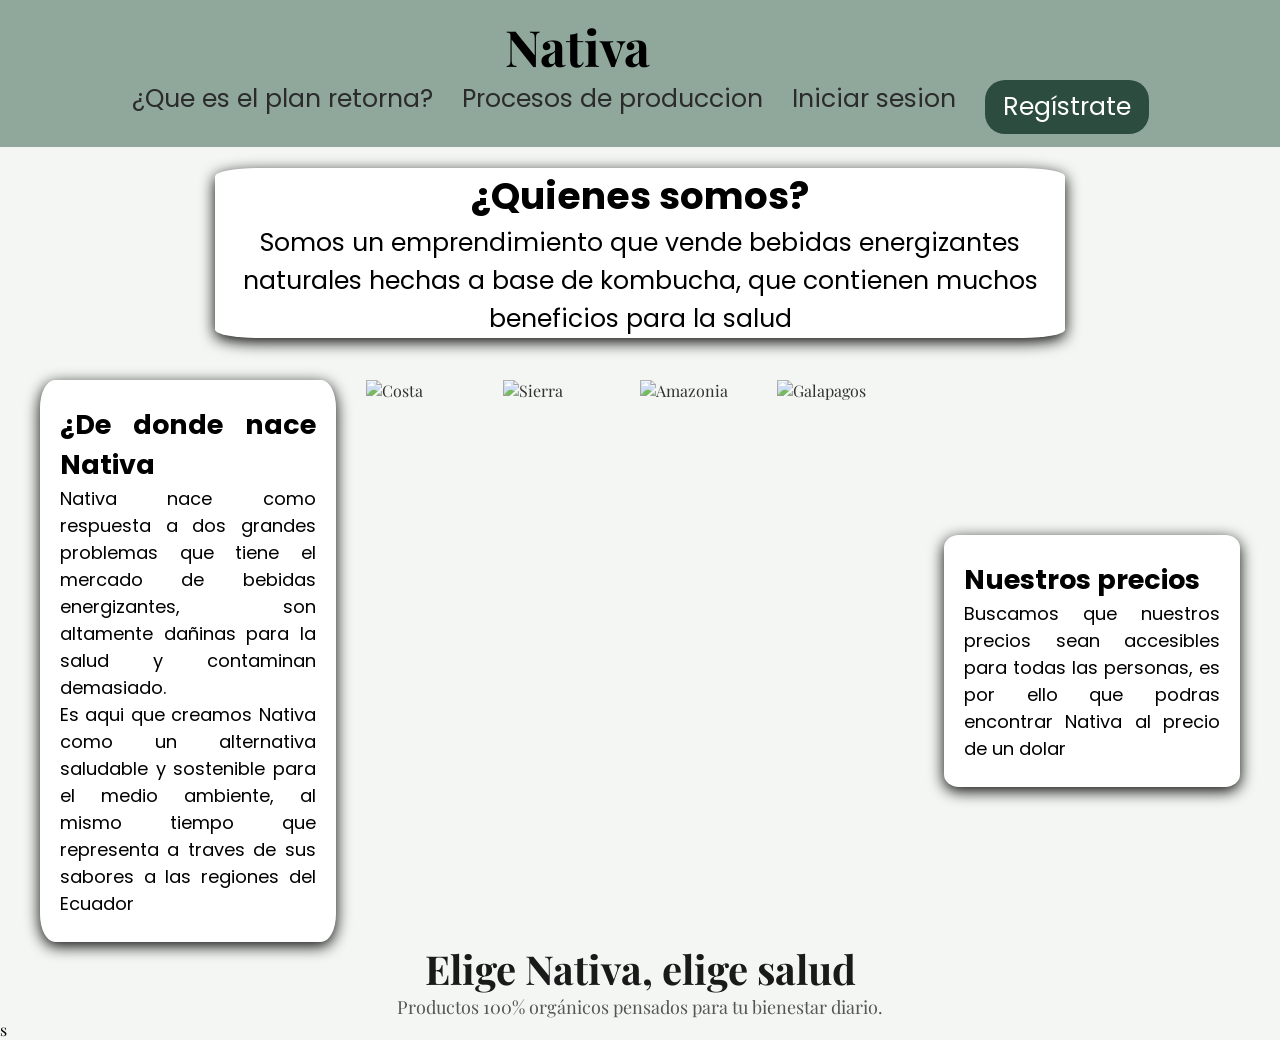
==== index.html @ 59ec5abd "Add files via upload" ====
<!DOCTYPE html>
<html lang="en">
<head>
    <meta charset="UTF-8">
    <meta name="viewport" content="width=device-width, initial-scale=1.0">
    <title>Nativa</title>
    <link rel="preconnect" href="https://fonts.googleapis.com">
  <link rel="preconnect" href="https://fonts.gstatic.com" crossorigin>
  <link href="https://fonts.googleapis.com/css2?family=Playfair+Display:wght@600;700&family=Poppins:wght@400;500;600&display=swap" rel="stylesheet">
    <link rel="stylesheet" href="styles.css">
    <meta name="viewport" content="width=device-width, initial-scale=1.0">

</head>

<body>
      
    <header class="header_principal">
         <h1 class="logo">Nativa</h1>
        <nav class="menu"> 
        <a href="planretorna.html">¿Que es el plan retorna?</a>
        <a href="Procesos de produccion.html">Procesos de produccion</a>
        <a href="http://localhost/fercho/login.php">Iniciar sesion</a>
        <a href="http://localhost/fercho/registro.php" class="btn-registrate">Regístrate</a>
        </nav> 
    </header><br>
    
    <div class="recuadro">
    <h2>¿Quienes somos?</h2>
    <p>
        Somos un emprendimiento que vende bebidas energizantes naturales hechas a base de kombucha, que contienen muchos beneficios para la salud
    </p>
    </div><br><br>
  
    <div class="columnas">

        <aside class="columna">
            <h2>¿De donde nace Nativa</h2>
            <p>Nativa nace como respuesta a dos grandes problemas que tiene el mercado de bebidas energizantes, son altamente dañinas para la salud y contaminan demasiado. <br>
                Es aqui que creamos Nativa como un alternativa saludable y sostenible para el medio ambiente, al mismo tiempo que representa a traves de sus sabores a las regiones del Ecuador
            </p>
        </aside>

          <section>
        <img src="Gemini_Generated_Image_ymlkyoymlkyoymlk.png" alt="Costa">
        <img src="Gemini_Generated_Image_o30logo30logo30l.png" alt="Sierra">
        <img src="Gemini_Generated_Image_p8sc31p8sc31p8sc.png" alt="Amazonia">
        <img src="Gemini_Generated_Image_fdyzqzfdyzqzfdyz.png" alt="Galapagos">
    </section>

        <aside class="columnaderecha">
        <h2>Nuestros precios</h2>
        <p>Buscamos que nuestros precios sean accesibles para todas las personas, es por ello que podras encontrar Nativa al precio de un dolar</p>
        </aside>

    </div>
    <div class="hero">
<h2>Elige Nativa, elige salud</h2>
<p>Productos 100% orgánicos pensados para tu bienestar diario.</p>
  </div>
</body>s
</html>
---- styles.css ----
*{
    padding: 0%;
    margin: 0%;
}

.botonregistro{
font-size: 50px;

}

.registrate{
font-family: 'Playfair Display', serif;
font-size: 35px;
background-color: #8FA89B;
padding: 1px;
}

body{
    font-family: 'Playfair Display', serif;
    color: black;
    gap: 20px;
     background-color: #f3f6f2;
}
.logo{
    font-size: 50px;
    font-style: bold;
    width: 90%;
    text-align: center;
}
.menu{
    text-decoration: none;
    color: #2b2b2b;        
  font-family: 'Poppins', sans-serif; 
  font-size: 25px;       
  gap: 29px;
  justify-content: center;
  display: flex;
}
nav a {
  text-decoration: none !important;
  color: #2b2b2b !important;
  transition: color 0.9s ease;
}
.header_principal{
    background-color: #8FA89B;
    padding: 1%;
}

.btn-registrate {
  background-color: #2b4c3f; 
  color: white !important;
  padding: 8px 18px;
  border-radius: 20px;      
  transition: transform 0.2s, background-color 0.3s;
}

.btn-registrate:hover {
  background-color: #1e362d !important;
  transform: scale(1.05); 
}   
.hero {
  text-align: center;
}

.hero h2 {
  font-family: 'Playfair Display', serif;
  font-size: 40px;
  color: #1a1a1a;
  margin-bottom: 0px;
  text-align: center;
}

.hero p {
  color: #555555;
  font-size: 18px;
  text-align: center;
}
.recuadro {
    background-color: #ffffff;
    max-width: 850px;
    font-size: 25px;
    font-family: 'Poppins', sans-serif;
    justify-content: center;
    margin: auto;
    box-shadow: 0 4px 15px #050505;
    border-radius: 5%;
     transition: transform 0.2s, background-color 0.3s;
     text-align: center;
}
.recuadro:hover{
background-color: #bec2c1 !important;
  transform: scale(1.05);
}

section{
    display: flex;
    width: 600px;
    height: 430px;

}

section img{
width: 0px;
flex-grow: 1;
object-fit: cover;
opacity: .8;
transition: .5s ease;
}

section img:hover{
    width: 300px;
    opacity: 1;
    filter: contrast(120%);
}

.columna, .columnaderecha{
  padding: 25px 20px; 
  flex: 0 1 280px;
  text-align: center;
   background-color: #ffffff;
    max-width: 400px;
    font-size: 18px;
    font-family: 'Poppins', sans-serif;
    justify-content: center;
    margin: auto;
    box-shadow: 0 4px 15px #050505;
    border-radius: 5%;
     transition: transform 0.2s, background-color 0.3s;
     text-align: justify;
     
}
.columnaderecha:hover{
background-color: #bec2c1 !important;
  transform: scale(1.05);
}

.columna:hover{
background-color: #bec2c1 !important;
  transform: scale(1.05);
}

.columnas {
  display: flex;
  align-items: stretch; 
  justify-content: center;
  gap: 30px;
  max-width: 1200px;
  margin: 0 auto;
  padding: 2 px;
}
.contenedor {
    width: 100%; /* Se adapta al ancho disponible */
    max-width: 1200px; /* No crece más de 1200px en pantallas grandes */
    margin: 0 auto; /* Centra el contenido */
}

img {
    max-width: 100%; /* La imagen nunca se saldrá de su contenedor */
    height: auto;
}
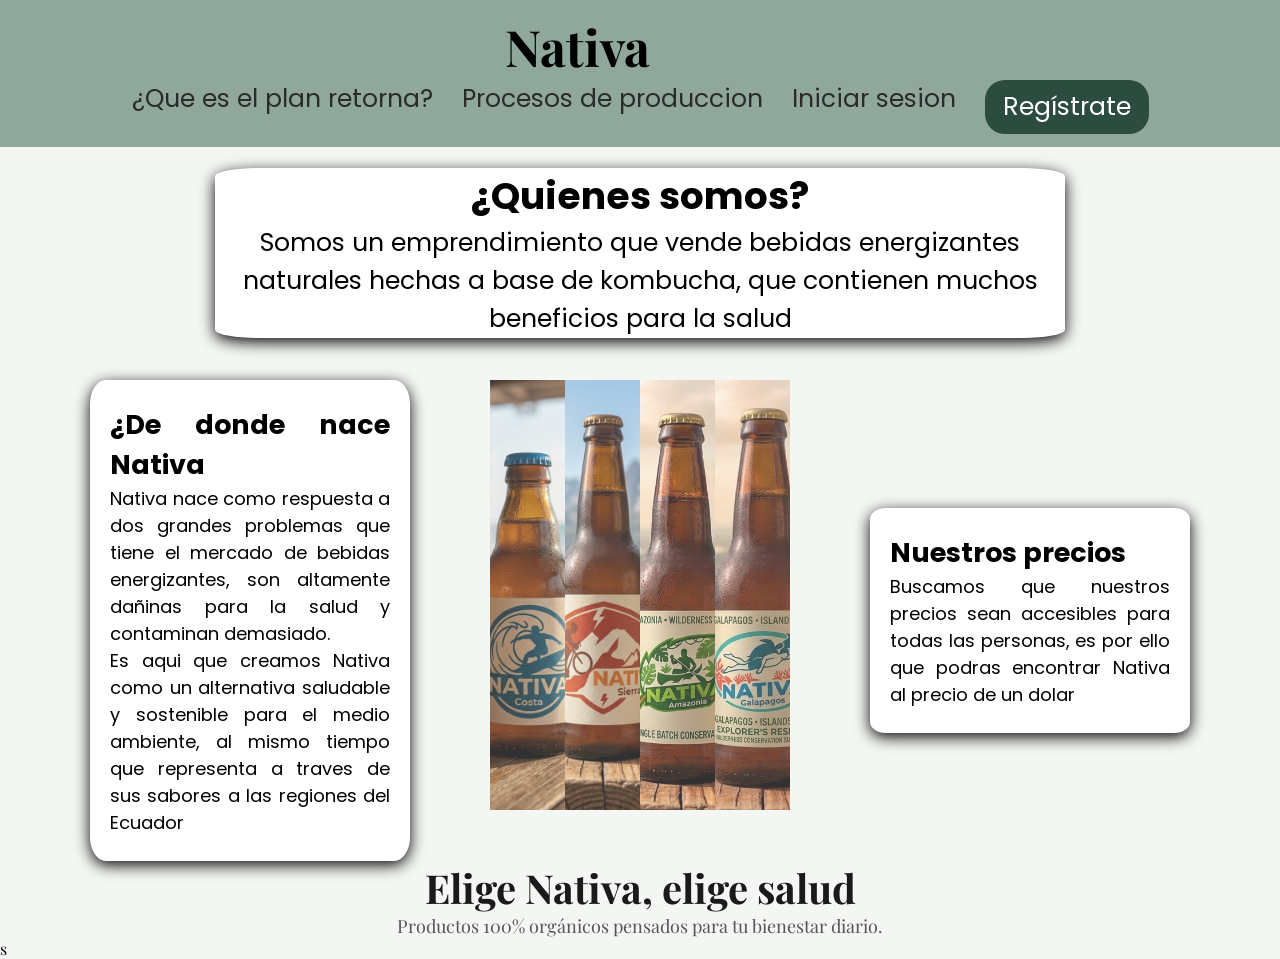
==== commit fb0163f8: "Fix image paths and HTML entity issues in index.html Updated image source paths and corrected HTML e" ====
--- a/index.html
+++ b/index.html
@@ -40,11 +40,11 @@
             </p>
         </aside>
 
-          <section>
-        <img src="Gemini_Generated_Image_ymlkyoymlkyoymlk.png" alt="Costa">
-        <img src="Gemini_Generated_Image_o30logo30logo30l.png" alt="Sierra">
-        <img src="Gemini_Generated_Image_p8sc31p8sc31p8sc.png" alt="Amazonia">
-        <img src="Gemini_Generated_Image_fdyzqzfdyzqzfdyz.png" alt="Galapagos">
+          <section class="imagenes">
+        <img src="nativa.costa.png" alt="Costa">
+        <img src="nativa.sierra.png" alt="Sierra">
+        <img src="nativa.amazonia.png" alt="Amazonia">
+        <img src="nativa.galapagos.png" alt="Galapagos">
     </section>
 
         <aside class="columnaderecha">
--- a/styles.css
+++ b/styles.css
@@ -7,7 +7,18 @@
 font-size: 50px;
 
 }
+.imagenes {
+  display: flex!important;
+  flex-wrap: wrap !important;
+  width: 100% !important;
+  max-width: 100% !important;
+}
 
+/* Y si usaste min-width o width en px para las columnas de Costa/Sierra, cámbialo a max-width */
+.imagenes {
+  width: 100%; /* En móvil cada una ocupará el ancho completo */
+  max-width: 300px !important;
+}
 .registrate{
 font-family: 'Playfair Display', serif;
 font-size: 35px;
@@ -157,4 +168,4 @@
 img {
     max-width: 100%; /* La imagen nunca se saldrá de su contenedor */
     height: auto;
-}+}
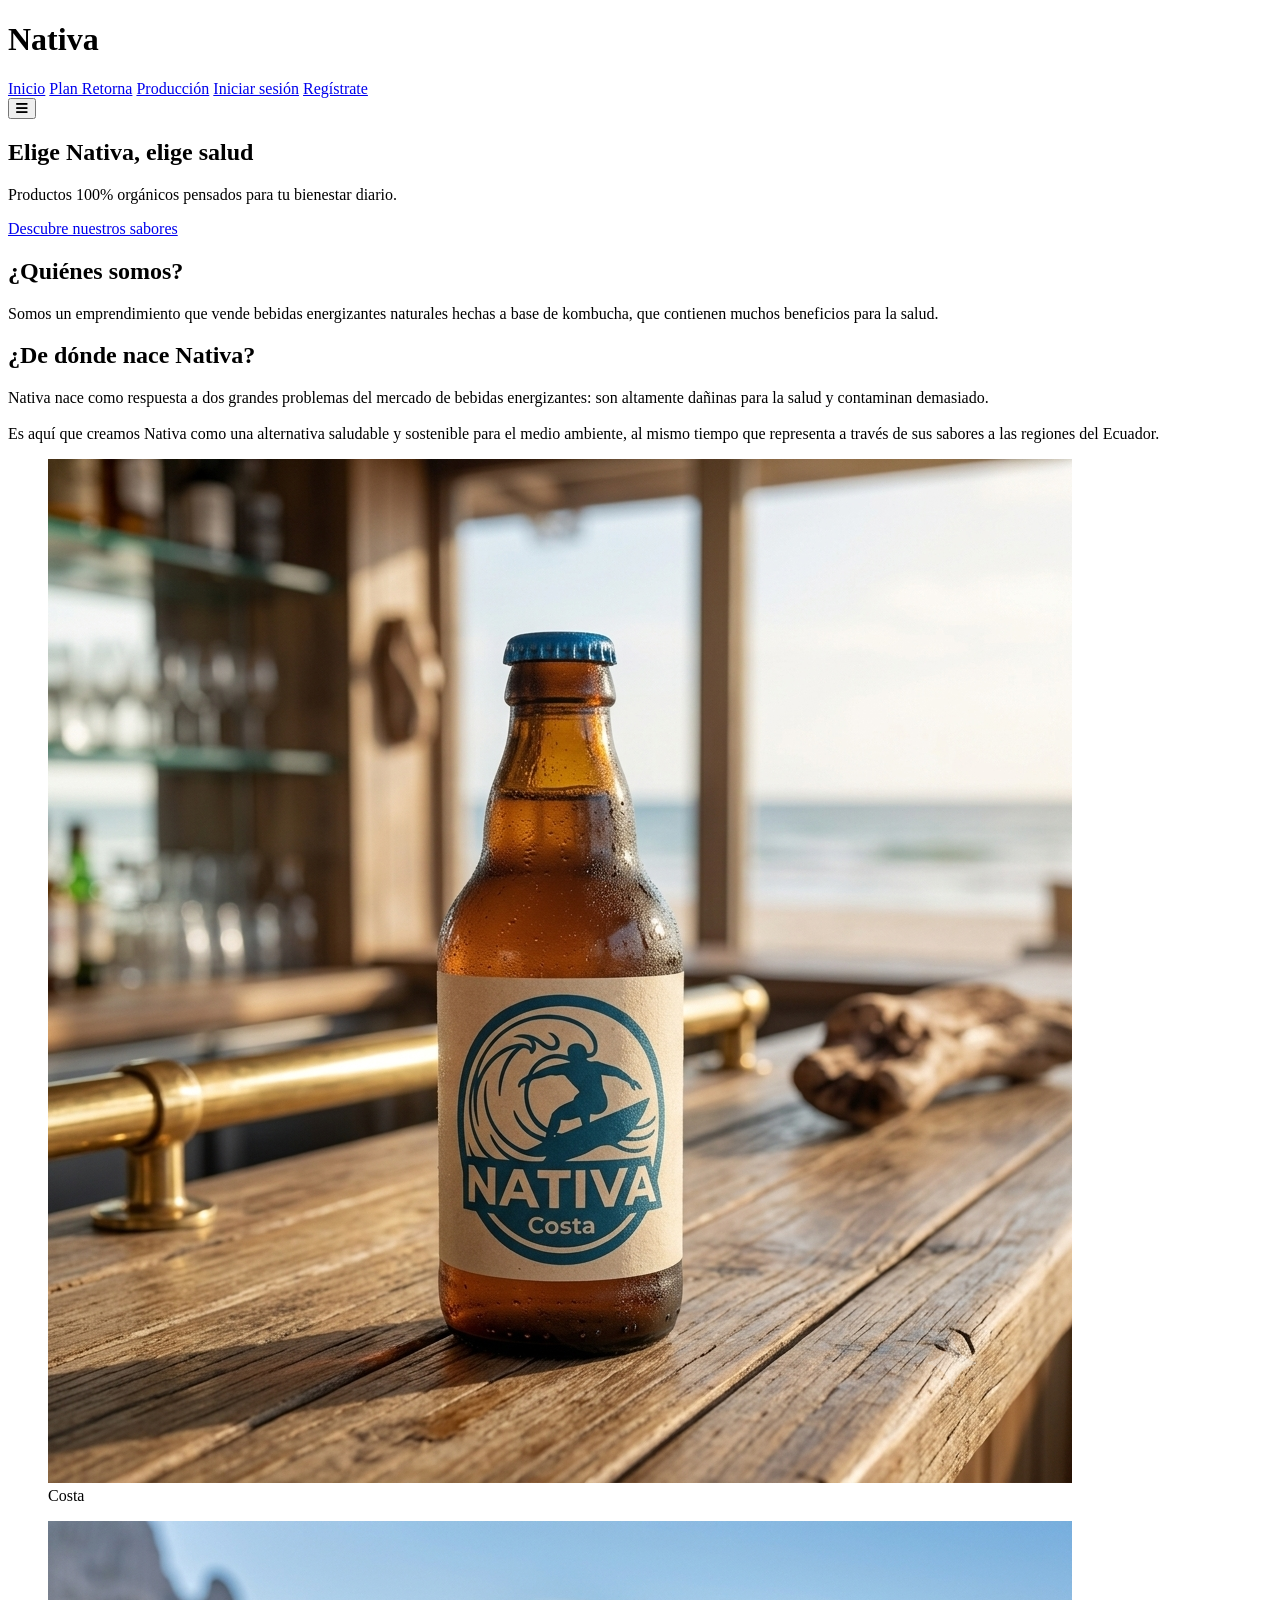
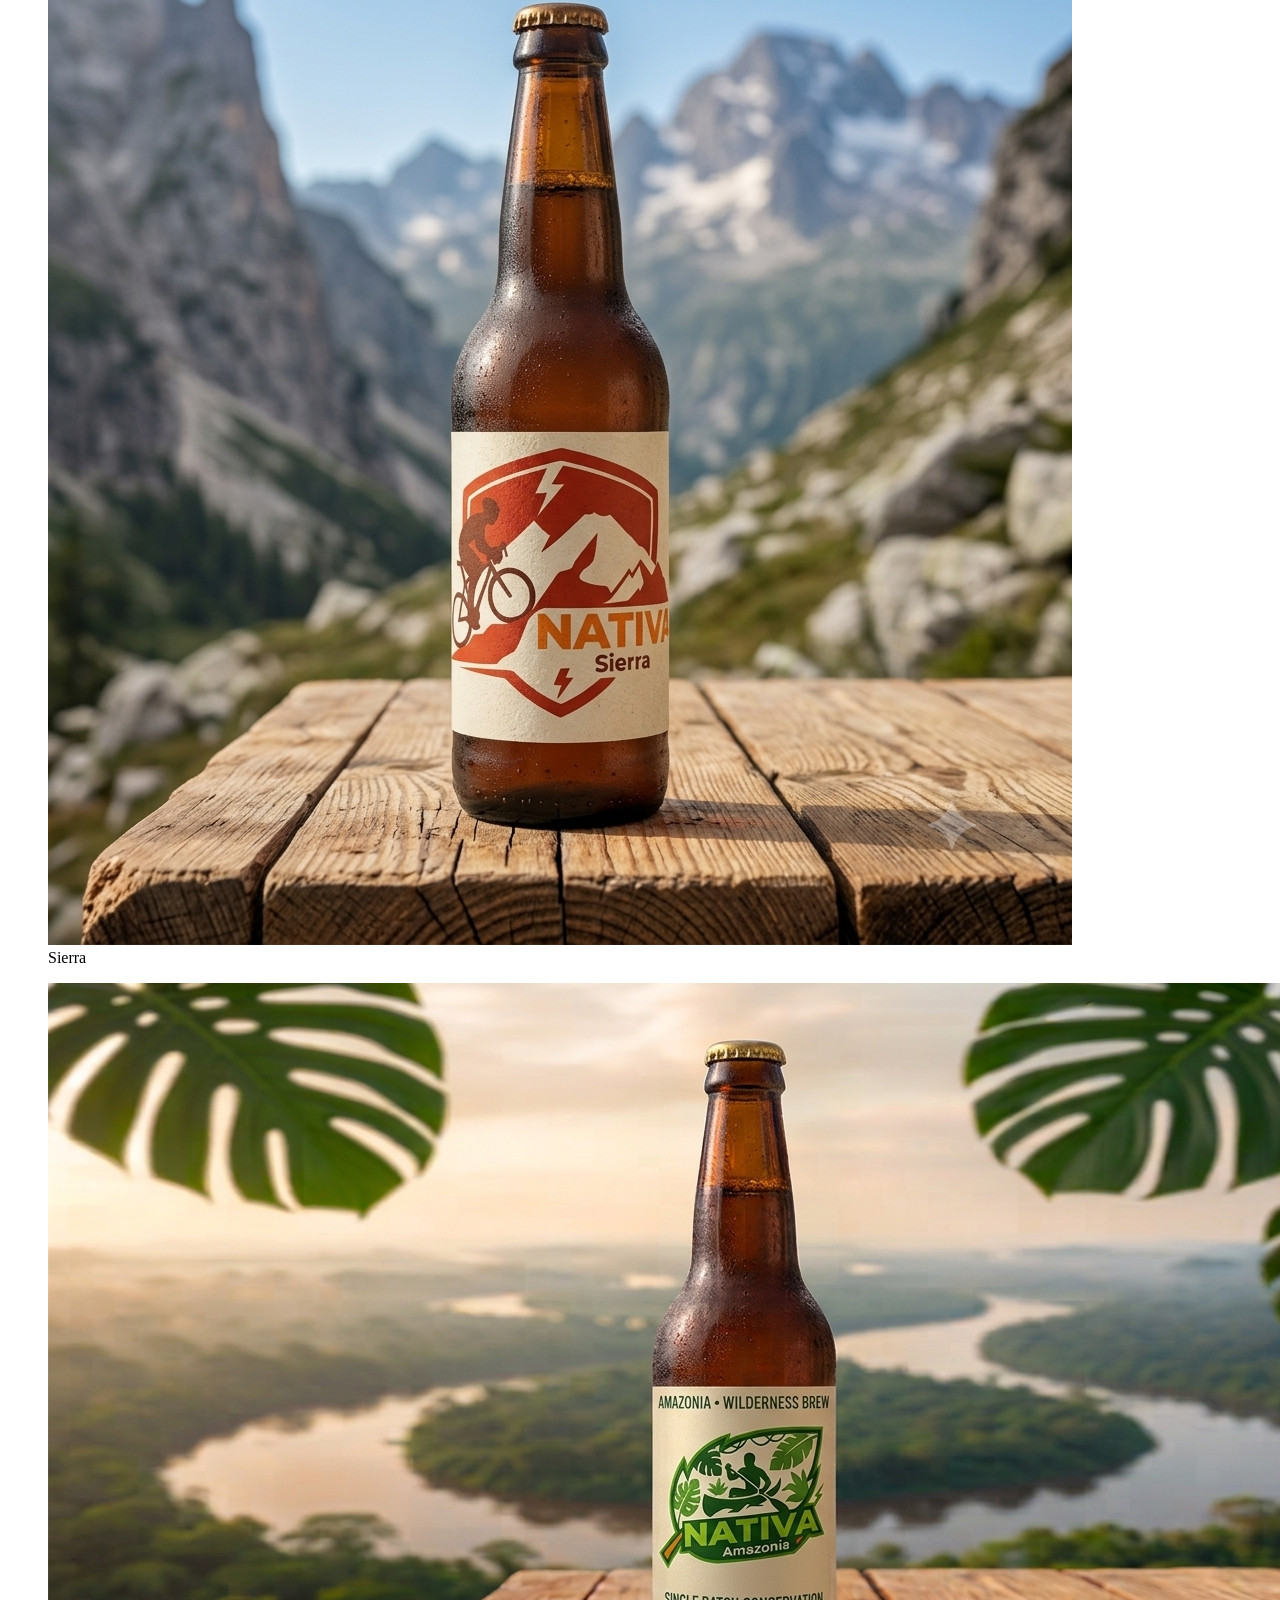
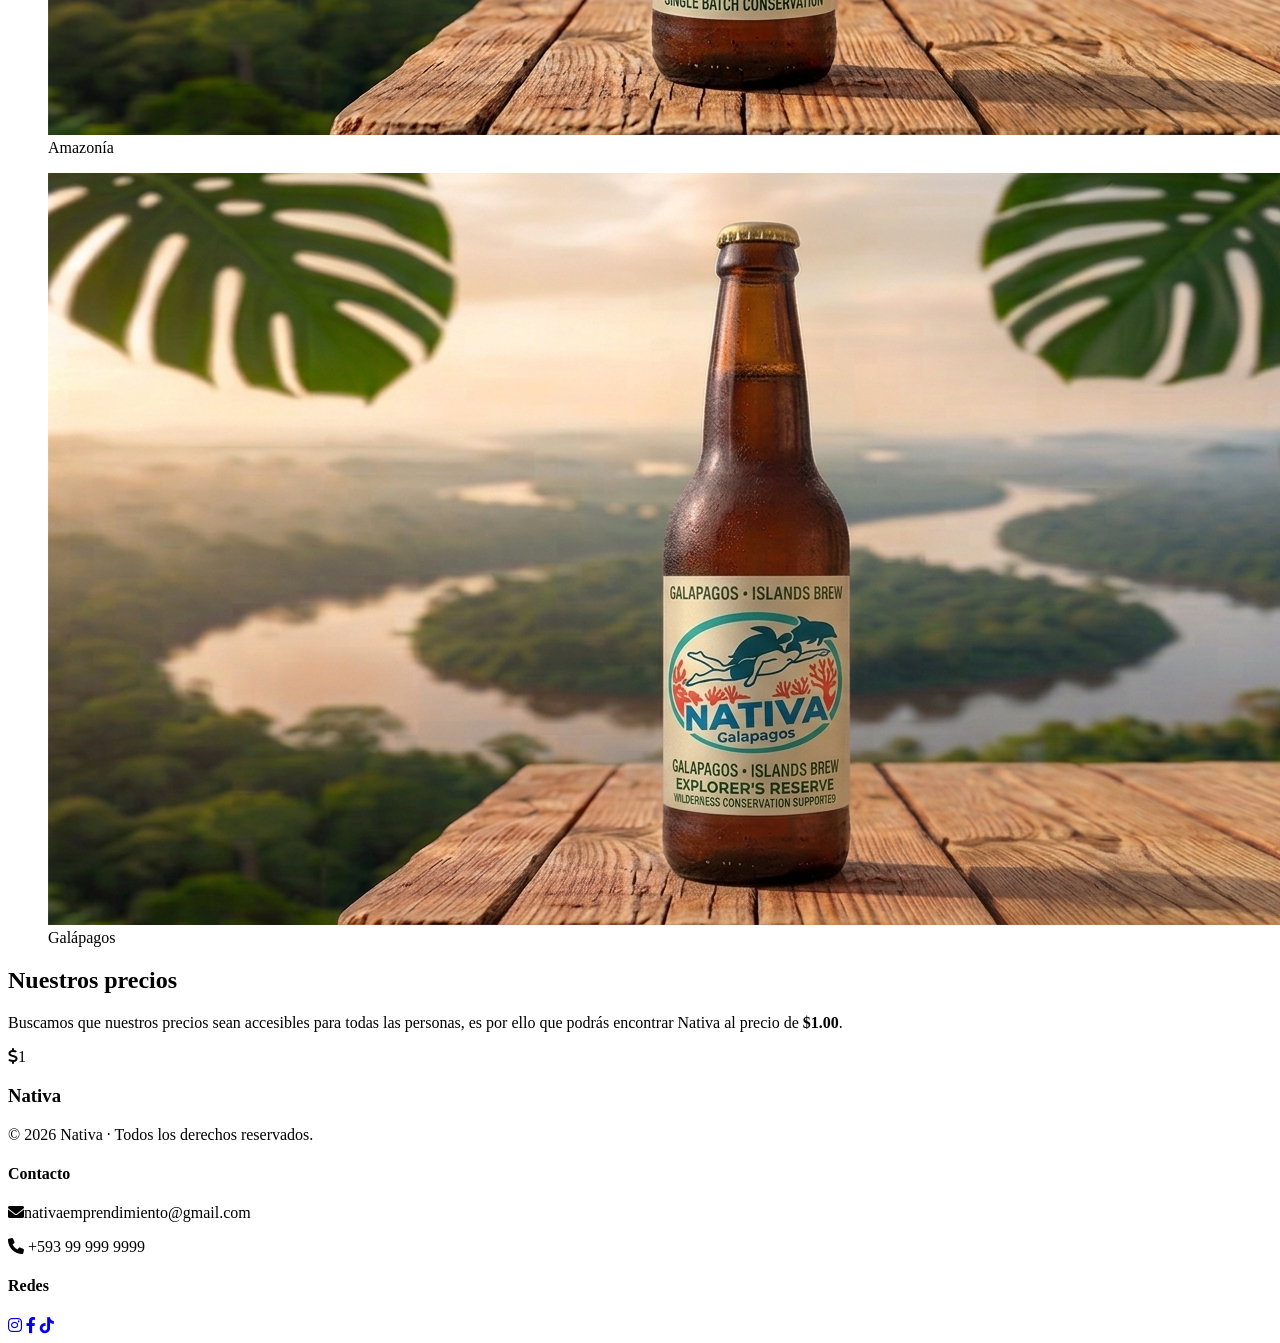
==== commit 304fe6e2: "Rename docs/index.html to index.html" ====
--- a/index.html
+++ b/index.html
@@ -1,61 +1,146 @@
-<!DOCTYPE html>
-<html lang="en">
-<head>
-    <meta charset="UTF-8">
-    <meta name="viewport" content="width=device-width, initial-scale=1.0">
-    <title>Nativa</title>
-    <link rel="preconnect" href="https://fonts.googleapis.com">
-  <link rel="preconnect" href="https://fonts.gstatic.com" crossorigin>
-  <link href="https://fonts.googleapis.com/css2?family=Playfair+Display:wght@600;700&family=Poppins:wght@400;500;600&display=swap" rel="stylesheet">
-    <link rel="stylesheet" href="styles.css">
-    <meta name="viewport" content="width=device-width, initial-scale=1.0">
-
-</head>
-
-<body>
-      
-    <header class="header_principal">
-         <h1 class="logo">Nativa</h1>
-        <nav class="menu"> 
-        <a href="planretorna.html">¿Que es el plan retorna?</a>
-        <a href="Procesos de produccion.html">Procesos de produccion</a>
-        <a href="http://localhost/fercho/login.php">Iniciar sesion</a>
-        <a href="http://localhost/fercho/registro.php" class="btn-registrate">Regístrate</a>
-        </nav> 
-    </header><br>
-    
-    <div class="recuadro">
-    <h2>¿Quienes somos?</h2>
-    <p>
-        Somos un emprendimiento que vende bebidas energizantes naturales hechas a base de kombucha, que contienen muchos beneficios para la salud
-    </p>
-    </div><br><br>
-  
-    <div class="columnas">
-
-        <aside class="columna">
-            <h2>¿De donde nace Nativa</h2>
-            <p>Nativa nace como respuesta a dos grandes problemas que tiene el mercado de bebidas energizantes, son altamente dañinas para la salud y contaminan demasiado. <br>
-                Es aqui que creamos Nativa como un alternativa saludable y sostenible para el medio ambiente, al mismo tiempo que representa a traves de sus sabores a las regiones del Ecuador
-            </p>
-        </aside>
-
-          <section class="imagenes">
-        <img src="nativa.costa.png" alt="Costa">
-        <img src="nativa.sierra.png" alt="Sierra">
-        <img src="nativa.amazonia.png" alt="Amazonia">
-        <img src="nativa.galapagos.png" alt="Galapagos">
-    </section>
-
-        <aside class="columnaderecha">
-        <h2>Nuestros precios</h2>
-        <p>Buscamos que nuestros precios sean accesibles para todas las personas, es por ello que podras encontrar Nativa al precio de un dolar</p>
-        </aside>
-
-    </div>
-    <div class="hero">
-<h2>Elige Nativa, elige salud</h2>
-<p>Productos 100% orgánicos pensados para tu bienestar diario.</p>
-  </div>
-</body>s
-</html>
+<!DOCTYPE html>
+<html lang="es">
+<head>
+  <meta charset="UTF-8" />
+  <meta name="viewport" content="width=device-width, initial-scale=1.0"/>
+  <title>Nativa · Bebida energética natural</title>
+
+  <link rel="preconnect" href="https://fonts.googleapis.com" />
+  <link rel="preconnect" href="https://fonts.gstatic.com" crossorigin />
+  <link href="https://fonts.googleapis.com/css2?family=Playfair+Display:ital,wght@0,600;0,700;1,600&family=Poppins:wght@300;400;500;600;700&display=swap" rel="stylesheet" />
+
+  <link rel="stylesheet" href="https://cdnjs.cloudflare.com/ajax/libs/font-awesome/6.0.0-beta3/css/all.min.css" />
+
+  <link rel="stylesheet" href="styles.css" />
+</head>
+<body>
+
+  <header class="header">
+    <div class="container header__inner">
+      <h1 class="logo">Nativa</h1>
+      <nav class="nav">
+        <a href="../Pag-principal-NATIVA/index.html">Inicio</a>
+        <a href="../Sobre-nosotros/planretorna.html">Plan Retorna</a>
+        <a href="../Sobre-nosotros/Procesos de produccion.html">Producción</a>
+        <a href="../Logicas/procesar_login.php">Iniciar sesión</a>
+        <a href="../Logicas/procesar_registro.php" class="btn btn--registro">Regístrate</a>
+      </nav>
+      <button class="nav-toggle" aria-label="Abrir menú">
+        <i class="fas fa-bars"></i>
+      </button>
+    </div>
+  </header>
+
+  <section class="hero">
+    <div class="container hero__content">
+      <h2 class="hero__title">Elige Nativa, elige salud</h2>
+      <p class="hero__sub">
+        Productos 100% orgánicos pensados para tu bienestar diario.
+      </p>
+      <a href="#sabores" class="btn btn--hero">Descubre nuestros sabores</a>
+    </div>
+  </section>
+
+  <section class="quienes">
+    <div class="container">
+      <div class="card card--centered">
+        <h2 class="card__title">¿Quiénes somos?</h2>
+        <p class="card__text">
+          Somos un emprendimiento que vende bebidas energizantes naturales hechas a base de kombucha,
+          que contienen muchos beneficios para la salud.
+        </p>
+      </div>
+    </div>
+  </section>
+
+  <section class="origen-galeria" id="sabores">
+    <div class="container">
+      <div class="row">
+        
+        <div class="col origen">
+          <div class="card card--origen">
+            <h2 class="card__title">¿De dónde nace Nativa?</h2>
+            <p class="card__text">
+              Nativa nace como respuesta a dos grandes problemas del mercado de bebidas energizantes:
+              son altamente dañinas para la salud y contaminan demasiado.
+              <br /><br />
+              Es aquí que creamos Nativa como una alternativa saludable y sostenible para el medio ambiente,
+              al mismo tiempo que representa a través de sus sabores a las regiones del Ecuador.
+            </p>
+          </div>
+        </div>
+
+        
+        <div class="col galeria-acordeon">
+          <div class="acordeon">
+            
+            <figure class="acordeon__item">
+              <img src="../Images/nativa.costa.png" alt="Costa" />
+              <figcaption class="acordeon__caption">Costa</figcaption>
+            </figure>
+            <figure class="acordeon__item">
+              <img src="../Images/nativa.sierra.png" alt="Sierra" />
+              <figcaption class="acordeon__caption">Sierra</figcaption>
+            </figure>
+            <figure class="acordeon__item">
+              <img src="../Images/nativa.amazonia.png" alt="Amazonía" />
+              <figcaption class="acordeon__caption">Amazonía</figcaption>
+            </figure>
+            <figure class="acordeon__item">
+              <img src="../Images/nativa.galapagos.png" alt="Galápagos" />
+              <figcaption class="acordeon__caption">Galápagos</figcaption>
+            </figure>
+          </div>
+        </div>
+      </div>
+    </div>
+  </section>
+
+  <section class="precios">
+    <div class="container">
+      <div class="card card--precios">
+        <h2 class="card__title">Nuestros precios</h2>
+        <p class="card__text">
+          Buscamos que nuestros precios sean accesibles para todas las personas,
+          es por ello que podrás encontrar Nativa al precio de <strong>$1.00</strong>.
+        </p>
+        <div class="precios__icono">
+          <i class="fas fa-dollar-sign"></i><span>1</span>
+        </div>
+      </div>
+    </div>
+  </section>
+
+  <footer class="footer">
+    <div class="container footer__inner">
+      <div class="footer__col">
+        <h3 class="footer__logo">Nativa</h3>
+        <p class="footer__copy">
+          &copy; 2026 Nativa · Todos los derechos reservados.
+        </p>
+      </div>
+      <div class="footer__col">
+        <h4>Contacto</h4>
+        <p><i class="fas fa-envelope"></i>nativaemprendimiento@gmail.com</p>
+        <p><i class="fas fa-phone"></i> +593 99 999 9999</p>
+      </div>
+      <div class="footer__col">
+        <h4>Redes</h4>
+        <div class="footer__social">
+          <a href="#"><i class="fab fa-instagram"></i></a>
+          <a href="#"><i class="fab fa-facebook-f"></i></a>
+          <a href="#"><i class="fab fa-tiktok"></i></a>
+        </div>
+      </div>
+    </div>
+  </footer>
+
+  <script>
+    const toggle = document.querySelector('.nav-toggle');
+    const nav = document.querySelector('.nav');
+    toggle?.addEventListener('click', () => {
+      nav.classList.toggle('nav--open');
+    });
+  </script>
+</body>
+</html>
